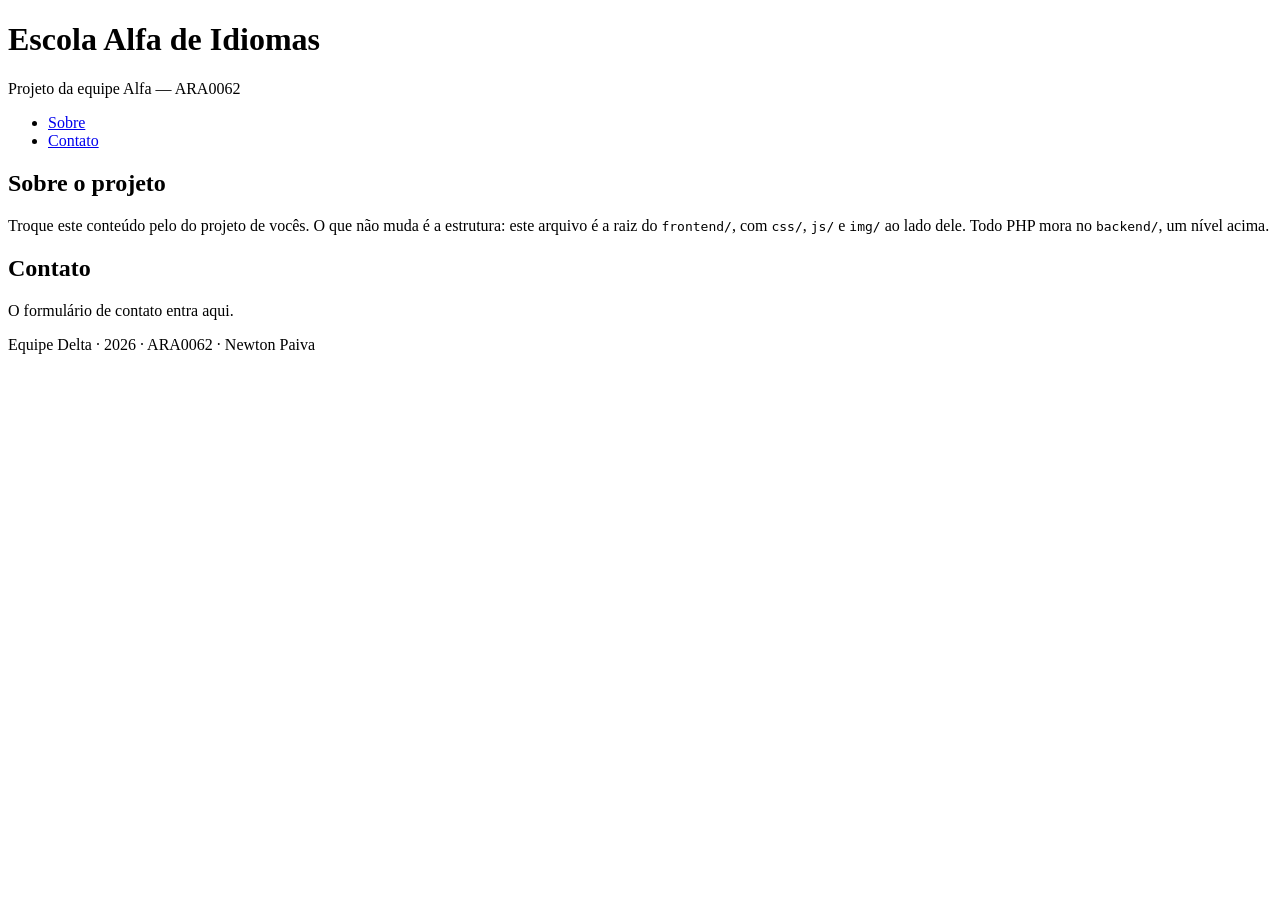
==== frontend/index.html @ ad975818 "Create index.html" ====
<!DOCTYPE html>
<html lang="pt-BR">
  <head>
    <meta charset="UTF-8">
    <meta name="viewport" content="width=device-width, initial-scale=1.0">
    <meta name="description" content="Projeto da disciplina ARA0062 — Equipe Delta.">
    <title>Escola Alfa de Idiomas — Equipe Alfa</title>

    <!--
      O CSS ainda está vazio: ele começa a ser escrito na aula 04.
      A ligação já fica pronta aqui para ninguém ter de lembrar depois.
    -->
    <link rel="stylesheet" href="css/estilo.css">
  </head>

  <body>

    <header>
      <h1>Escola Alfa de Idiomas</h1>
      <p>Projeto da equipe Alfa — ARA0062</p>
    </header>

    <nav>
      <ul>
        <li><a href="#sobre">Sobre</a></li>
        <li><a href="#contato">Contato</a></li>
      </ul>
    </nav>

    <main>
      <section id="sobre">
        <h2>Sobre o projeto</h2>
        <p>
          Troque este conteúdo pelo do projeto de vocês. O que não muda é a
          estrutura: este arquivo é a raiz do <code>frontend/</code>, com
          <code>css/</code>, <code>js/</code> e <code>img/</code> ao lado dele.
          Todo PHP mora no <code>backend/</code>, um nível acima.
        </p>
      </section>

      <section id="contato">
        <h2>Contato</h2>
        <p>O formulário de contato entra aqui.</p>

        <!--
          No ciclo 8, o action deste formulário aponta para o backend:
          <form action="../backend/processa-contato.php" method="post">
          Os dois pontos sobem uma pasta (saem do frontend) antes de entrar
          no backend. Enquanto não há PHP, o action fica em "#".
        -->
      </section>
    </main>

    <footer>
      <p>Equipe Delta &middot; 2026 &middot; ARA0062 &middot; Newton Paiva</p>
    </footer>

    <!--
      O JavaScript também está vazio por enquanto — ele entra no ciclo 6.
      defer faz o script rodar depois que a página terminou de carregar.
    -->
    <script src="js/script.js" defer></script>

  </body>
</html>
---- frontend/css/estilo.css ----
/* ==========================================================================
   ARA0062 — folha de estilos do projeto
   Este arquivo começa vazio de propósito: o CSS entra a partir da aula 04.
   Ele já está ligado ao index.html pela linha
   <link rel="stylesheet" href="css/estilo.css">
   ========================================================================== */
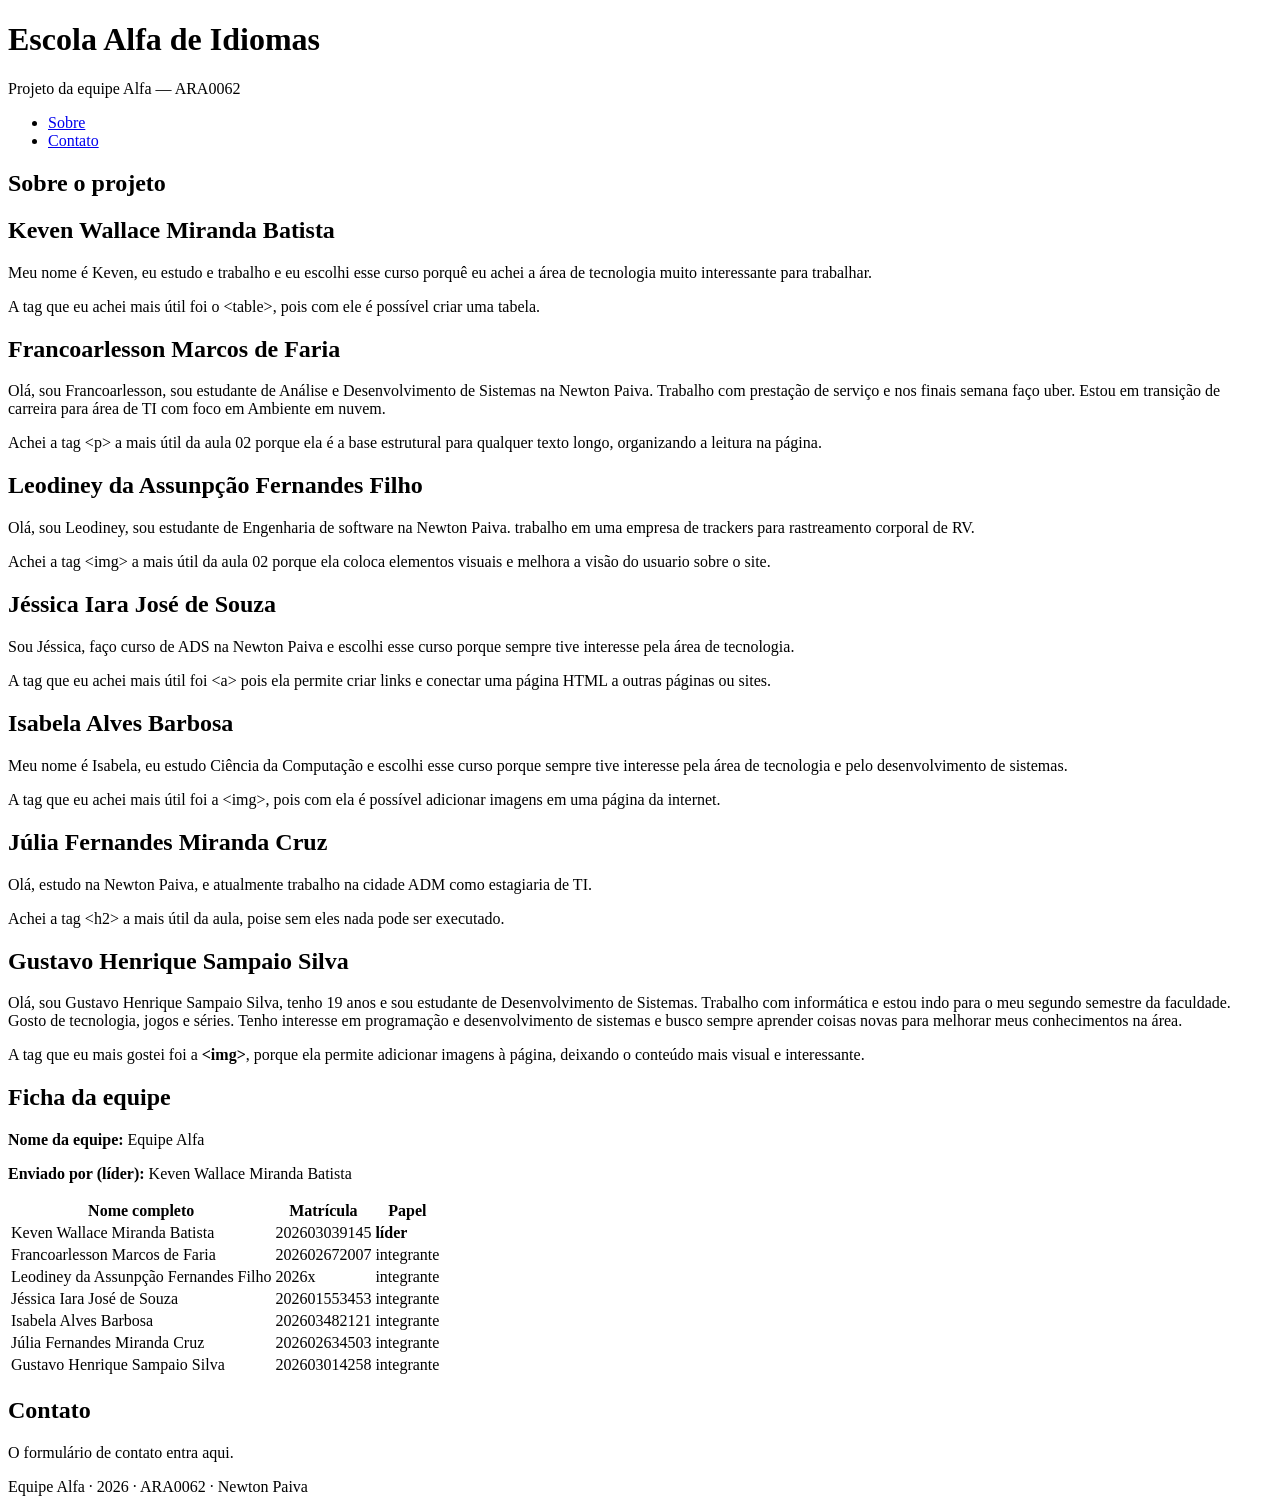
==== commit 5f356d2c: "index.html" ====
--- a/frontend/index.html
+++ b/frontend/index.html
@@ -30,13 +30,84 @@
     <main>
       <section id="sobre">
         <h2>Sobre o projeto</h2>
-        <p>
-          Troque este conteúdo pelo do projeto de vocês. O que não muda é a
-          estrutura: este arquivo é a raiz do <code>frontend/</code>, com
-          <code>css/</code>, <code>js/</code> e <code>img/</code> ao lado dele.
-          Todo PHP mora no <code>backend/</code>, um nível acima.
-        </p>
+          <h2>Keven Wallace Miranda Batista</h2>
+          <p>Meu nome é Keven, eu estudo e trabalho e eu escolhi esse curso porquê eu achei a área de tecnologia muito interessante para trabalhar.</p>
+          <p>A tag que eu achei mais útil foi o &lt;table&gt;, pois com ele é possível criar uma tabela.</p>
+    
+        <h2>Francoarlesson Marcos de Faria</h2>
+          <p>Olá, sou Francoarlesson, sou estudante de Análise e Desenvolvimento de Sistemas na Newton Paiva. Trabalho com prestação de serviço e nos finais semana faço uber. Estou em transição de carreira para área de TI com foco em Ambiente em nuvem.</p>
+          <p>Achei a tag &lt;p&gt; a mais útil da aula 02 porque ela é a base estrutural para qualquer texto longo, organizando a leitura na página.</p>
+    
+        <h2>Leodiney da Assunpção Fernandes Filho</h2>
+          <p>Olá, sou Leodiney, sou estudante de Engenharia de software na Newton Paiva. trabalho em uma empresa de trackers para rastreamento corporal de RV.</p>
+          <p>Achei a tag &lt;img&gt; a mais útil da aula 02 porque ela coloca elementos visuais e melhora a visão do usuario sobre o site.</p>
+
+        <h2>Jéssica Iara José de Souza</h2>
+          <p>Sou Jéssica, faço curso de ADS na Newton Paiva e escolhi esse curso porque sempre tive interesse pela área de tecnologia.</p>
+          <p>A tag que eu achei mais útil foi &lt;a&gt; pois ela permite criar links e conectar uma página HTML a outras páginas ou sites.</p>
+
+        <h2>Isabela Alves Barbosa</h2>
+          <p>Meu nome é Isabela, eu estudo Ciência da Computação e escolhi esse curso porque sempre tive interesse pela área de tecnologia e pelo desenvolvimento de sistemas.</p>
+          <p>A tag que eu achei mais útil foi a &lt;img&gt;, pois com ela é possível adicionar imagens em uma página da internet.</p>
+
+        <h2>Júlia Fernandes Miranda Cruz</h2>
+          <p>Olá, estudo na Newton Paiva, e atualmente trabalho na cidade ADM como estagiaria de TI.</p>
+          <p>Achei a tag &lt;h2&gt; a mais útil da aula, poise sem eles nada pode ser executado.</p>
+
+        <h2>Gustavo Henrique Sampaio Silva</h2>
+          <p>Olá, sou Gustavo Henrique Sampaio Silva, tenho 19 anos e sou estudante de Desenvolvimento de Sistemas. Trabalho com informática e estou indo para o meu segundo semestre da faculdade. Gosto de tecnologia, jogos e séries. Tenho interesse em programação e desenvolvimento de sistemas e busco sempre aprender coisas novas para melhorar meus conhecimentos na área.</p>
+          <p>A tag que eu mais gostei foi a <strong>&lt;img&gt;</strong>, porque ela permite adicionar imagens à página, deixando o conteúdo mais visual e interessante.</p>
       </section>
+    </main>
+
+    <footer>
+        <h2>Ficha da equipe</h2>
+
+        <p><strong>Nome da equipe:</strong> Equipe Alfa</p>
+        <p><strong>Enviado por (líder):</strong> Keven Wallace Miranda Batista</p>
+
+        <table>
+            <tr>
+                <th>Nome completo</th>
+                <th>Matrícula</th>
+                <th>Papel</th>
+            </tr>
+            <tr>
+                <td>Keven Wallace Miranda Batista</td>
+                <td>202603039145</td>
+                <td><strong>líder</strong></td>
+            </tr>
+            <tr>
+                <td>Francoarlesson Marcos de Faria</td>
+                <td>202602672007</td>
+                <td>integrante</td>
+            </tr>
+            <tr>
+                <td>Leodiney da Assunpção Fernandes Filho</td>
+                <td>2026x</td>
+                <td>integrante</td>
+            </tr>
+            <tr>
+                <td>Jéssica Iara José de Souza</td>
+                <td>202601553453</td>
+                <td>integrante</td>
+            </tr>
+            <tr>
+                <td>Isabela Alves Barbosa</td>
+                <td>202603482121</td>
+                <td>integrante</td>
+            </tr>
+            <tr>
+                <td>Júlia Fernandes Miranda Cruz</td>
+                <td>202602634503</td>
+                <td>integrante</td>
+            <tr>
+                <td>Gustavo Henrique Sampaio Silva</td>
+                <td>202603014258</td>
+                <td>integrante</td>
+            </tr>
+        </table>
+    </footer>
 
       <section id="contato">
         <h2>Contato</h2>
@@ -52,7 +123,7 @@
     </main>
 
     <footer>
-      <p>Equipe Delta &middot; 2026 &middot; ARA0062 &middot; Newton Paiva</p>
+      <p>Equipe Alfa &middot; 2026 &middot; ARA0062 &middot; Newton Paiva</p>
     </footer>
 
     <!--
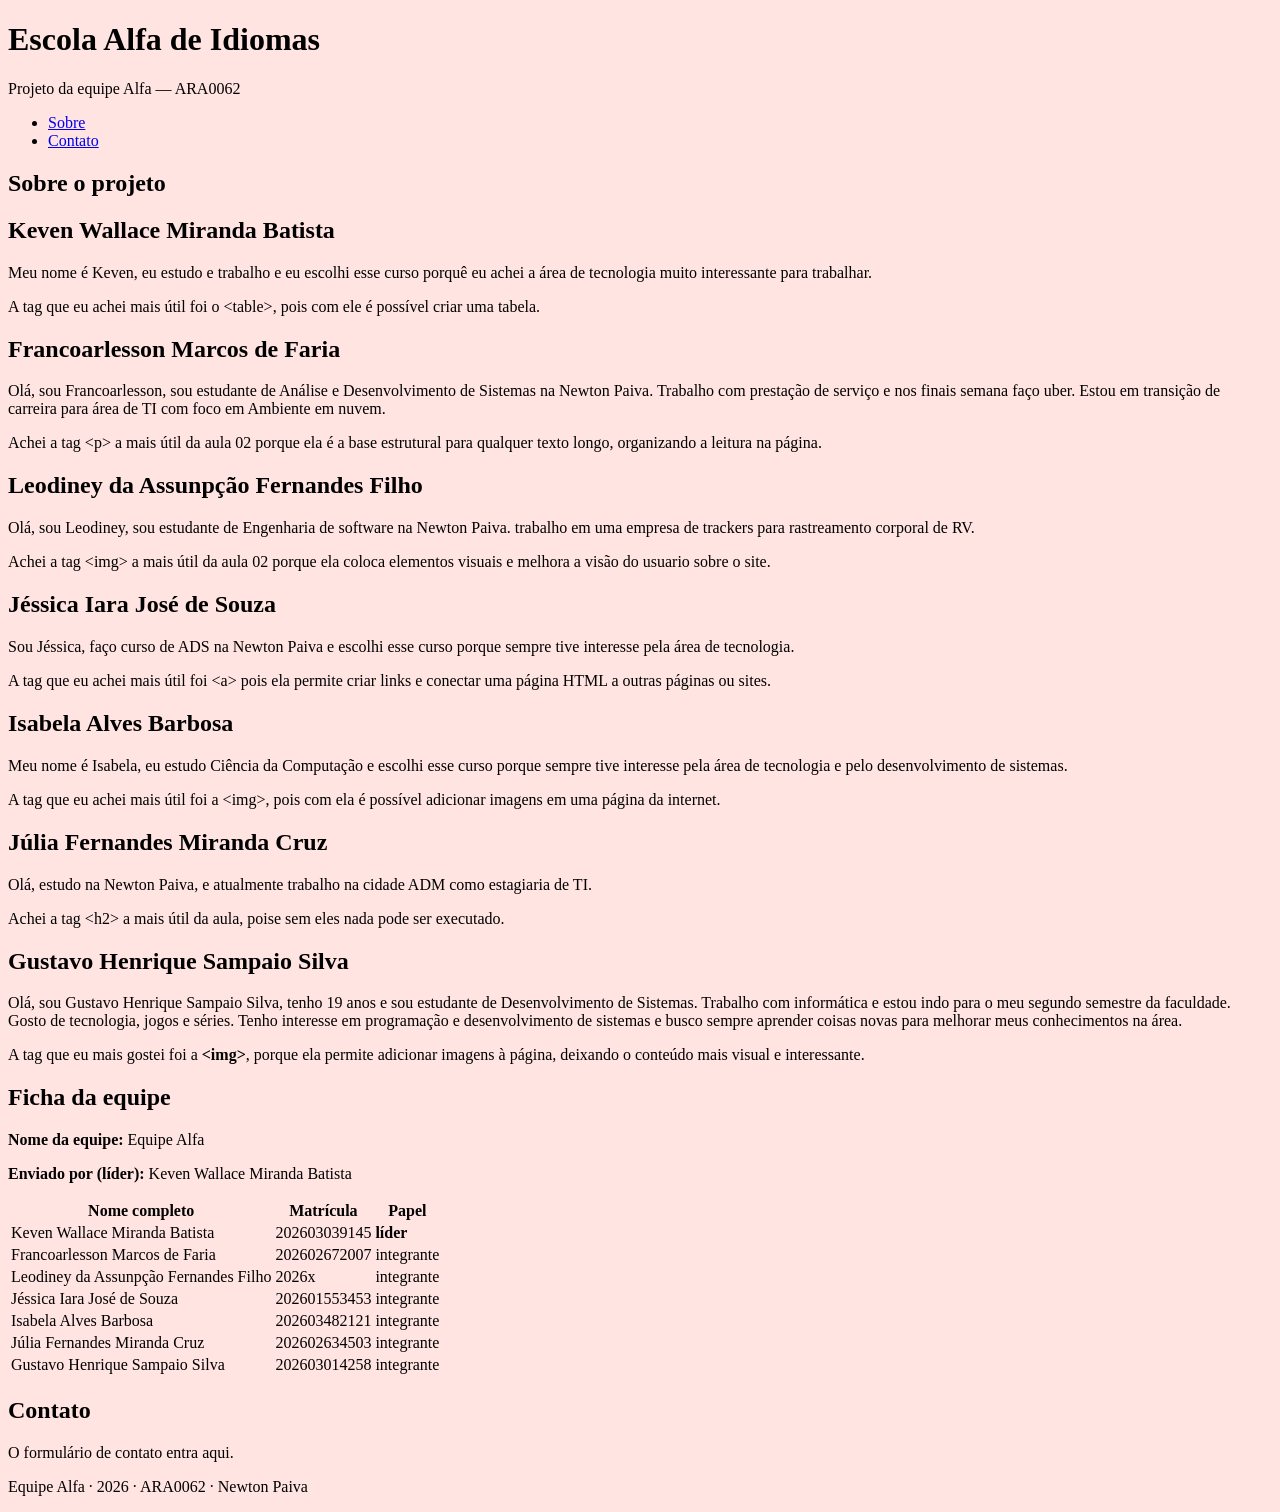
==== commit 1365e4fc: "index.html" ====
--- a/frontend/index.html
+++ b/frontend/index.html
@@ -6,10 +6,6 @@
     <meta name="description" content="Projeto da disciplina ARA0062 — Equipe Delta.">
     <title>Escola Alfa de Idiomas — Equipe Alfa</title>
 
-    <!--
-      O CSS ainda está vazio: ele começa a ser escrito na aula 04.
-      A ligação já fica pronta aqui para ninguém ter de lembrar depois.
-    -->
     <link rel="stylesheet" href="css/estilo.css">
   </head>
 
@@ -120,7 +116,6 @@
           no backend. Enquanto não há PHP, o action fica em "#".
         -->
       </section>
-    </main>
 
     <footer>
       <p>Equipe Alfa &middot; 2026 &middot; ARA0062 &middot; Newton Paiva</p>
--- a/frontend/css/estilo.css
+++ b/frontend/css/estilo.css
@@ -1,6 +1,3 @@
-/* ==========================================================================
-   ARA0062 — folha de estilos do projeto
-   Este arquivo começa vazio de propósito: o CSS entra a partir da aula 04.
-   Ele já está ligado ao index.html pela linha
-   <link rel="stylesheet" href="css/estilo.css">
-   ========================================================================== */
+body {
+   background-color: #ffe4e1;
+}
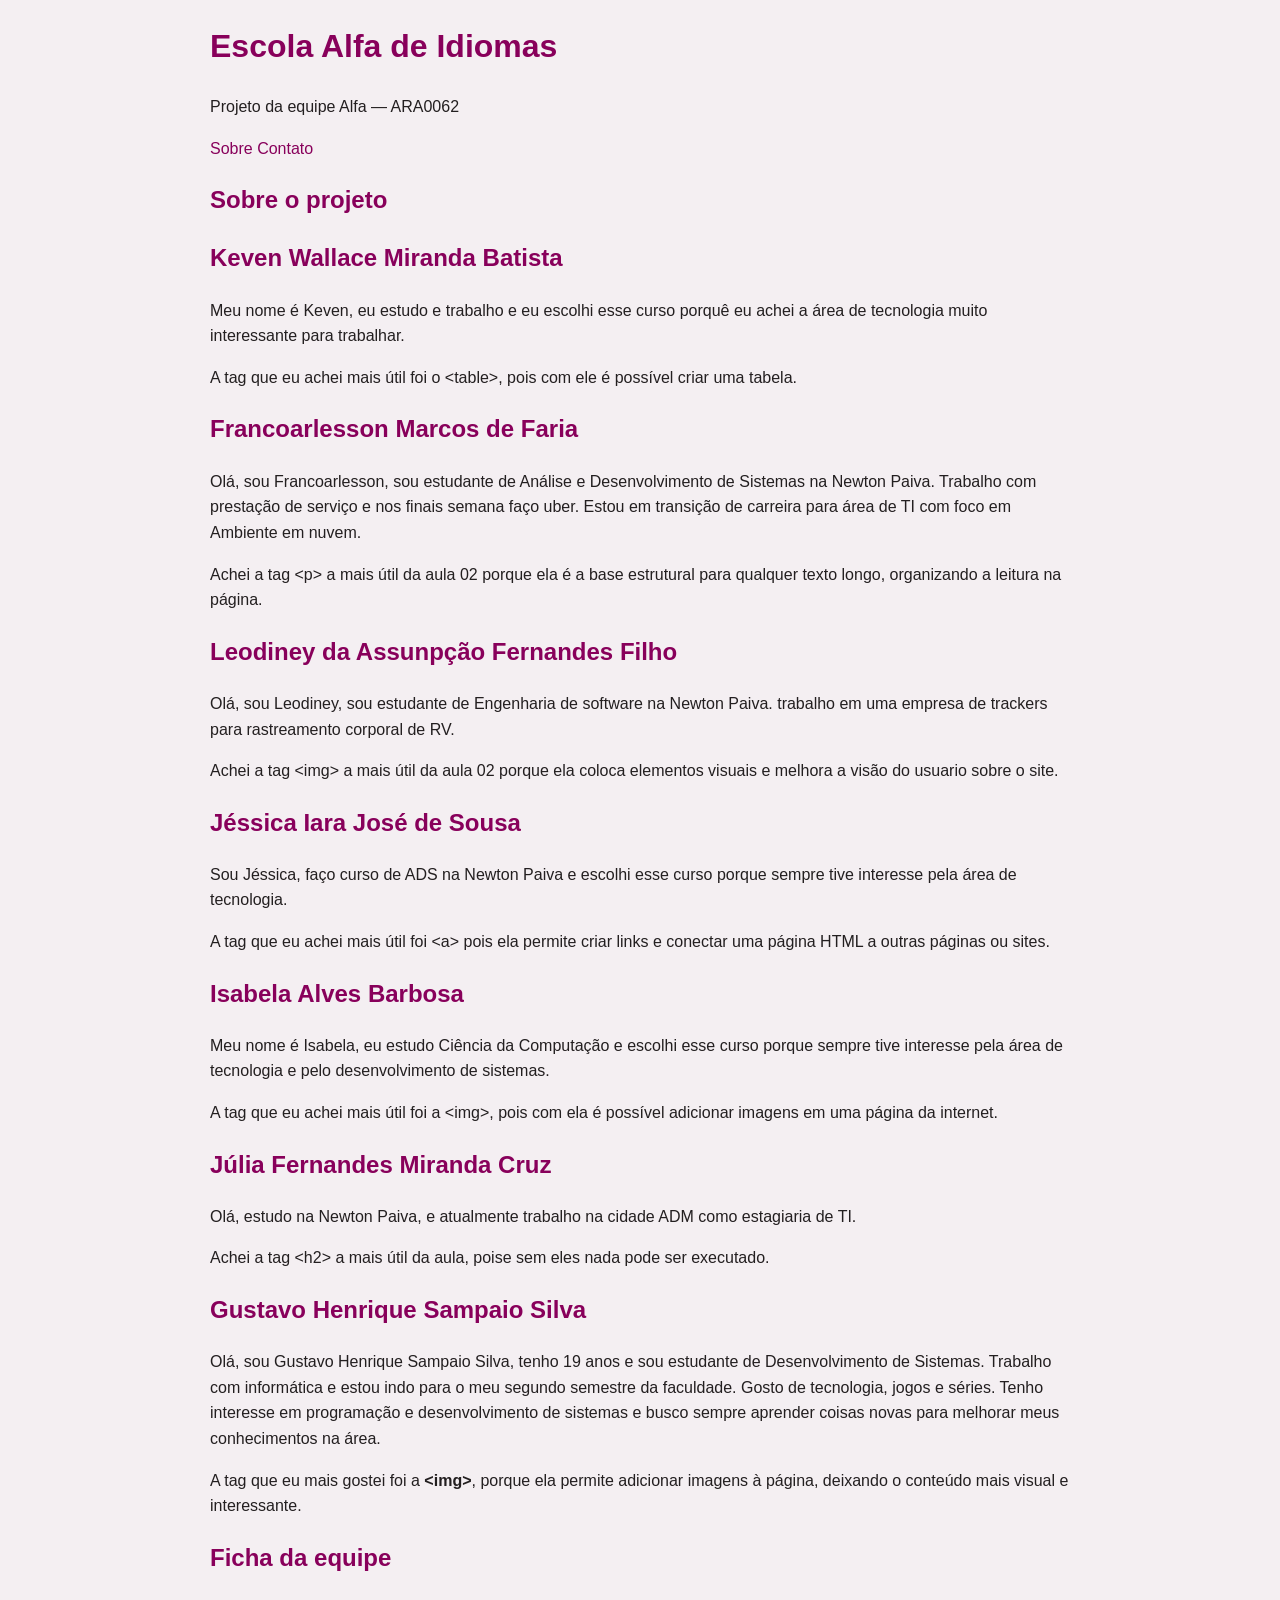
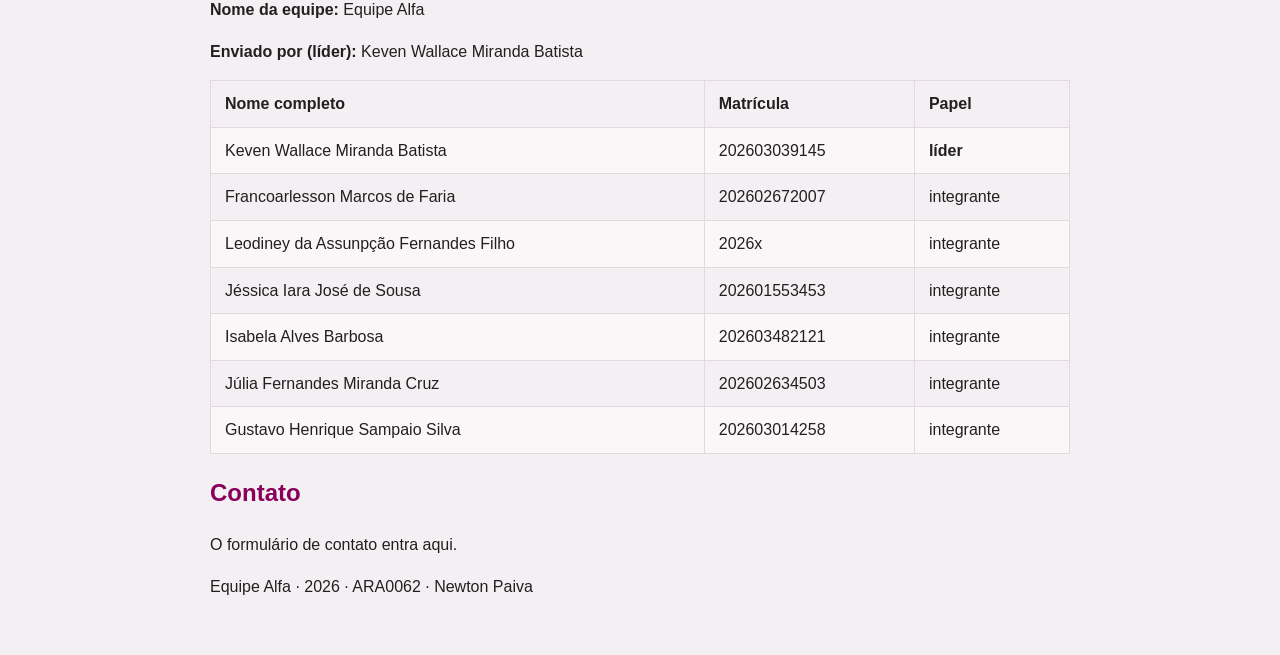
==== commit c565446c: "index.html" ====
--- a/frontend/index.html
+++ b/frontend/index.html
@@ -38,7 +38,7 @@
           <p>Olá, sou Leodiney, sou estudante de Engenharia de software na Newton Paiva. trabalho em uma empresa de trackers para rastreamento corporal de RV.</p>
           <p>Achei a tag &lt;img&gt; a mais útil da aula 02 porque ela coloca elementos visuais e melhora a visão do usuario sobre o site.</p>
 
-        <h2>Jéssica Iara José de Souza</h2>
+        <h2>Jéssica Iara José de Sousa</h2>
           <p>Sou Jéssica, faço curso de ADS na Newton Paiva e escolhi esse curso porque sempre tive interesse pela área de tecnologia.</p>
           <p>A tag que eu achei mais útil foi &lt;a&gt; pois ela permite criar links e conectar uma página HTML a outras páginas ou sites.</p>
 
@@ -84,7 +84,7 @@
                 <td>integrante</td>
             </tr>
             <tr>
-                <td>Jéssica Iara José de Souza</td>
+                <td>Jéssica Iara José de Sousa</td>
                 <td>202601553453</td>
                 <td>integrante</td>
             </tr>
--- a/frontend/css/estilo.css
+++ b/frontend/css/estilo.css
@@ -1,3 +1,70 @@
 body {
-   background-color: #ffe4e1;
+   font-family: Arial, Helvetica, sans-serif;
+   font-size: 16px;
+   line-height: 1.6;
+   color: #231f20;
+   background-color: #f4eff2;
+
+   max-width: 860px;
+   margin: 0 auto;
+   padding: 0 20px 40px;
 }
+
+h1, h2, h3 {
+   color: #88005b;
+}
+
+a {
+   color:#88005b;
+   text-decoration: none;
+}
+
+nav ul {
+   list-style: none;
+   padding: 0;
+}
+
+nav li {
+   display: inline-block;
+}
+
+table {
+   border-collapse: collapse;
+   width: 100%;
+}
+
+th, td {
+   border: 1px solid #e2d8de;
+   padding: 10px 14px;
+   text-align: left;
+}
+
+thead th {
+   background-color: #053e60;
+   color: #ffffff;
+}
+
+tbody tr:nth-child(even) {
+   background-color: #faf7f9;
+}
+
+fieldset {
+   border: 1px solid #e2d8de;
+   border-radius: 6px;
+   padding: 18px 20px 6px;
+}
+
+label {
+   display: block;
+   font-weight: bold;
+}
+
+input[type="text"],
+input[type="email"],
+textarea {
+   width: 100%;
+   padding: 10px 12px;
+   font-family: inherit;
+}
+
+button { cursor: pointer; }
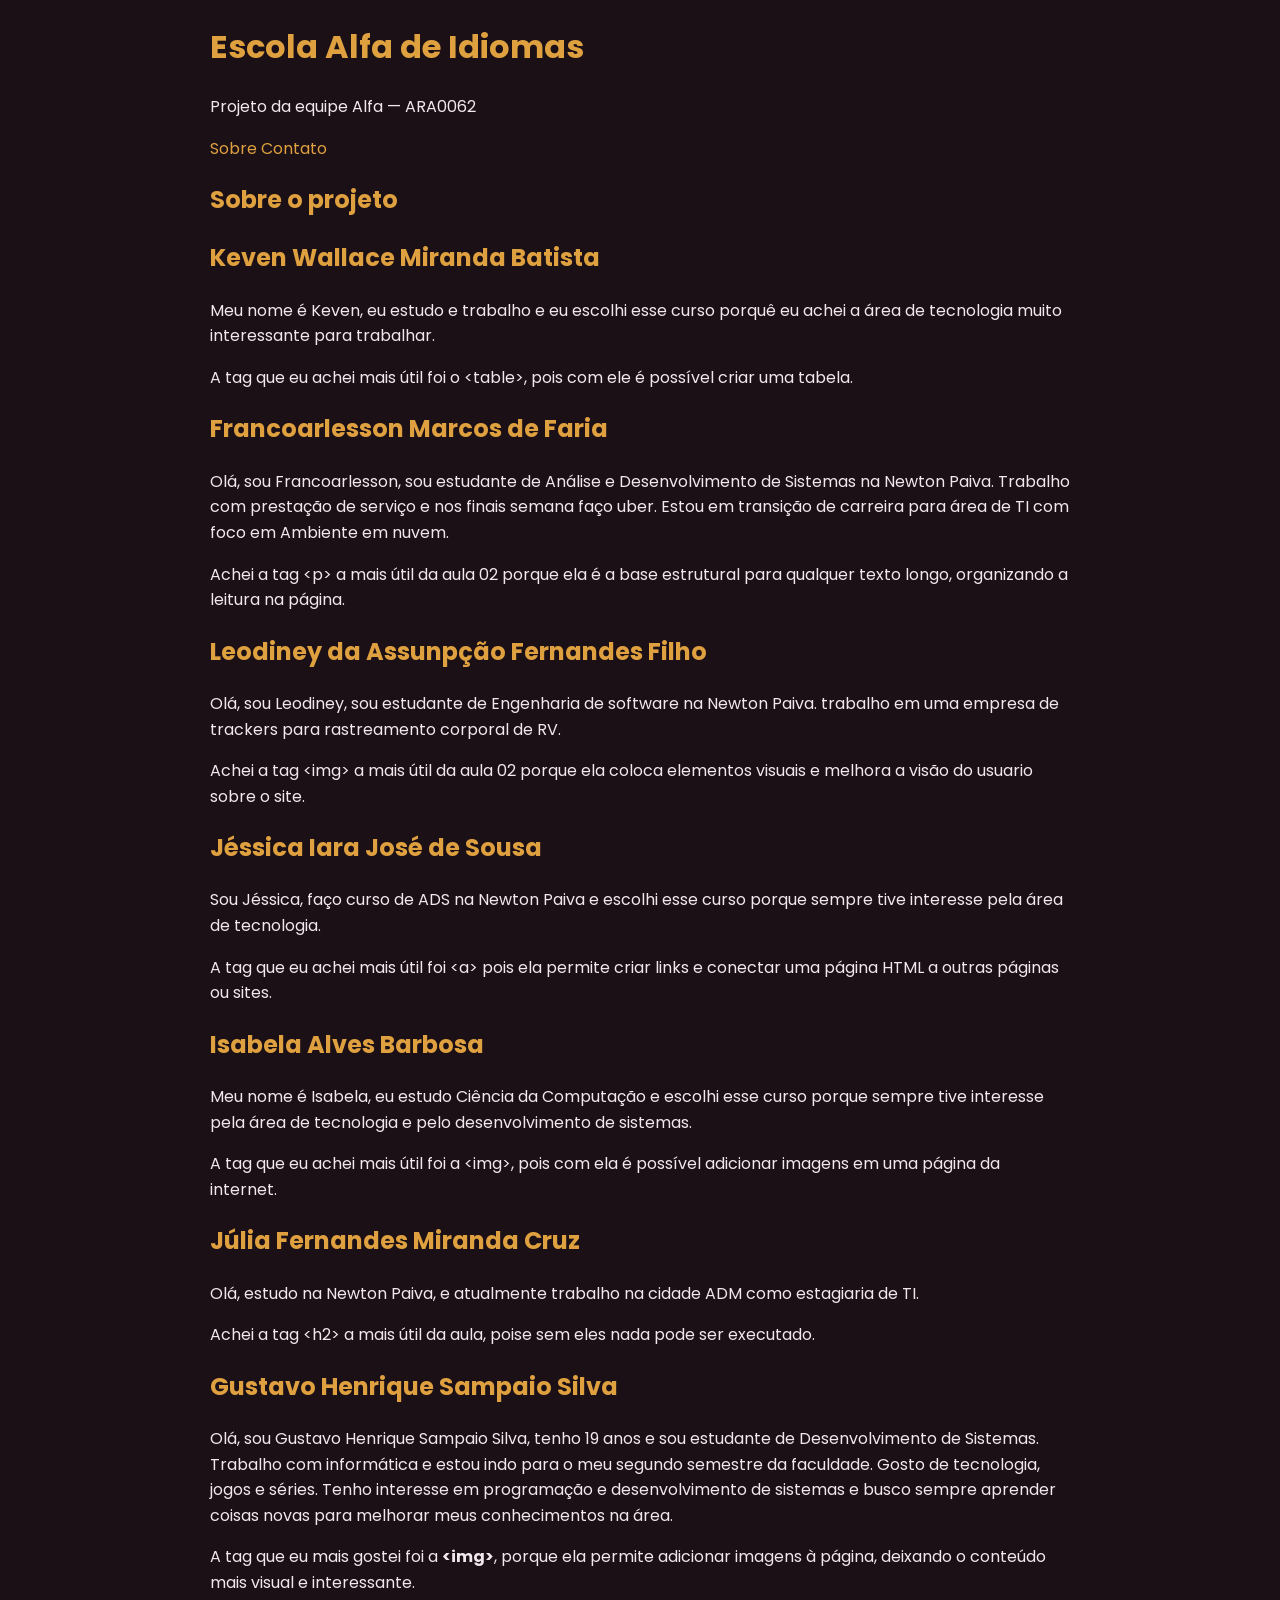
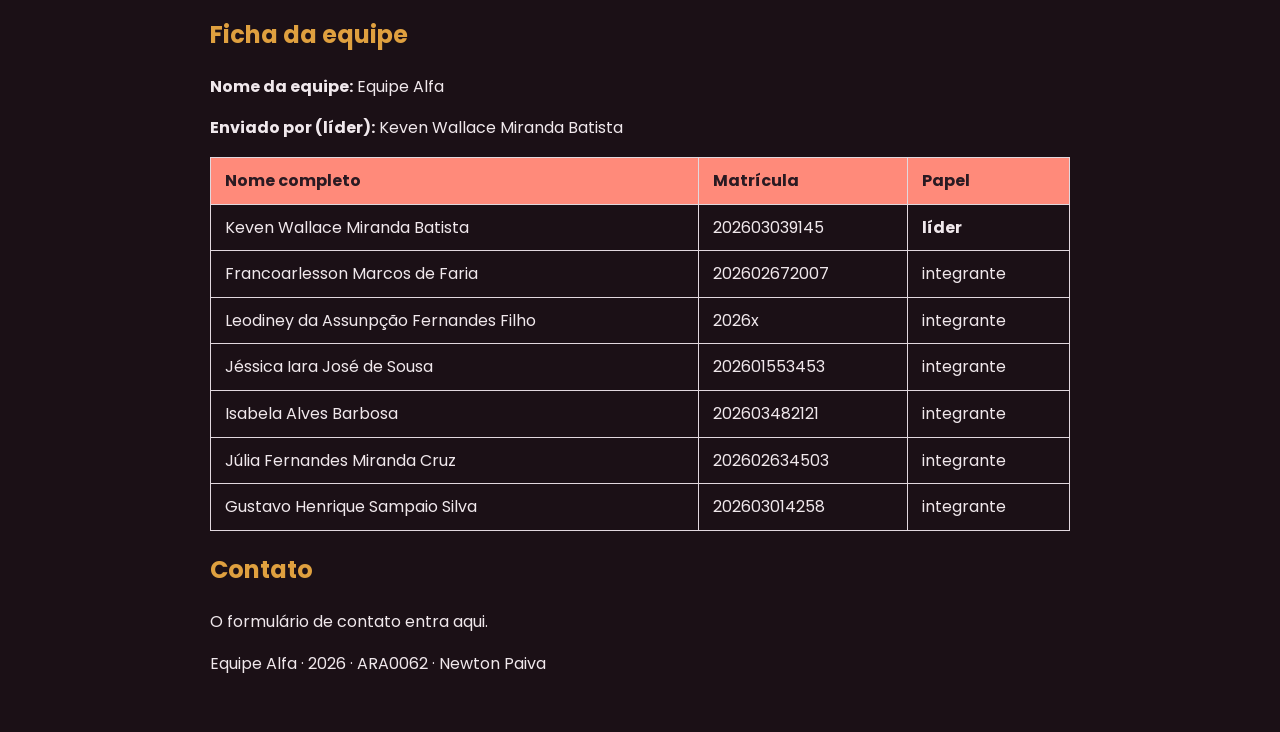
==== commit 2c8d319b: "Update index.html" ====
--- a/frontend/index.html
+++ b/frontend/index.html
@@ -7,6 +7,11 @@
     <title>Escola Alfa de Idiomas — Equipe Alfa</title>
 
     <link rel="stylesheet" href="css/estilo.css">
+    <link href="https://fonts.googleapis.com/css2?family=Poppins:wght@400;600&display=swap"
+      rel="stylesheet">
+    <link rel="stylesheet"
+      href="css/tema-noite.css">
+
   </head>
 
   <body>
--- a/frontend/css/estilo.css
+++ b/frontend/css/estilo.css
@@ -1,9 +1,19 @@
+:root {
+   --principal: #88005b;         /* cabeçalho em títulos */
+   --sobre-principal: #ffffff;   /* texto em cima dela */
+   --apoio: #053e60;             /* botões, destaques */
+   --fundo: #f4eff2;             /* fundo da página*/
+   --superficie: #ffffff;        /* cartões, conteúdo */
+   --texto: #231f20;             /* cor das letras */
+   --fonte: "Poppins", Arial, sans-serif;
+}
+
 body {
-   font-family: Arial, Helvetica, sans-serif;
-   font-size: 16px;
+   font-family: var(--fonte);
+   font-size: 1rem;                 /* 16px */
    line-height: 1.6;
-   color: #231f20;
-   background-color: #f4eff2;
+   color: var(--texto);
+   background-color: var(--fundo);
 
    max-width: 860px;
    margin: 0 auto;
@@ -11,11 +21,14 @@
 }
 
 h1, h2, h3 {
-   color: #88005b;
+   color: var(--principal);
+   h1 { font-size: 2.5rem };
+   h2 { font-size: 1.75rem };
+   h3 { font-size: 1.25rem };
 }
 
 a {
-   color:#88005b;
+   color: var(--principal);
    text-decoration: none;
 }
 
@@ -39,13 +52,13 @@
    text-align: left;
 }
 
-thead th {
-   background-color: #053e60;
-   color: #ffffff;
+thead, th {
+   background-color: var(--apoio);
+   color: var(--superficie);
 }
 
 tbody tr:nth-child(even) {
-   background-color: #faf7f9;
+   background-color: var(--fundo);
 }
 
 fieldset {
--- a/frontend/css/tema-noite.css
+++ b/frontend/css/tema-noite.css
@@ -0,0 +1,7 @@
+:root {
+    --principal: #dfa03f;
+    --sobre-principal: #1b1016; /* agora ele inverte */
+    --apoio: #ff8a7a;
+    --fundo: #1b1016;
+    --superficie: #2a1a22;
+    --texto: #f0e8ec;
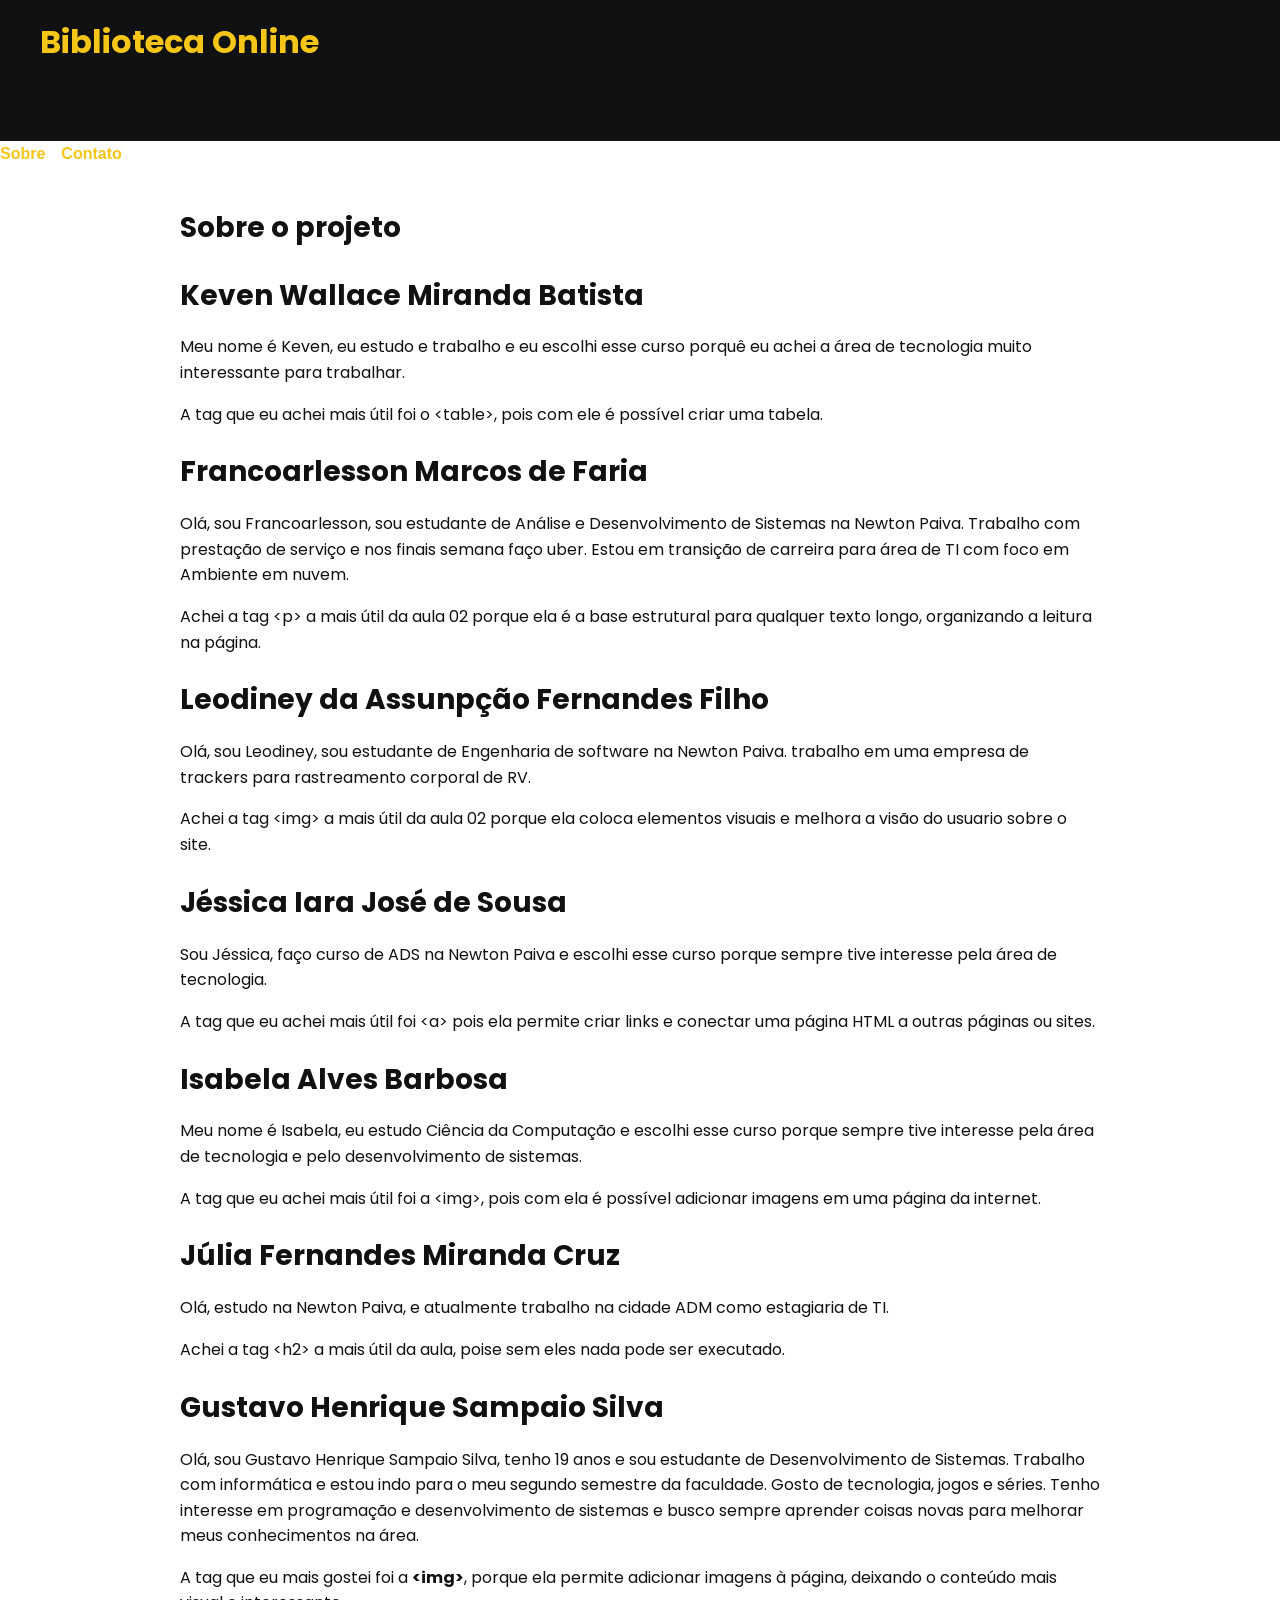
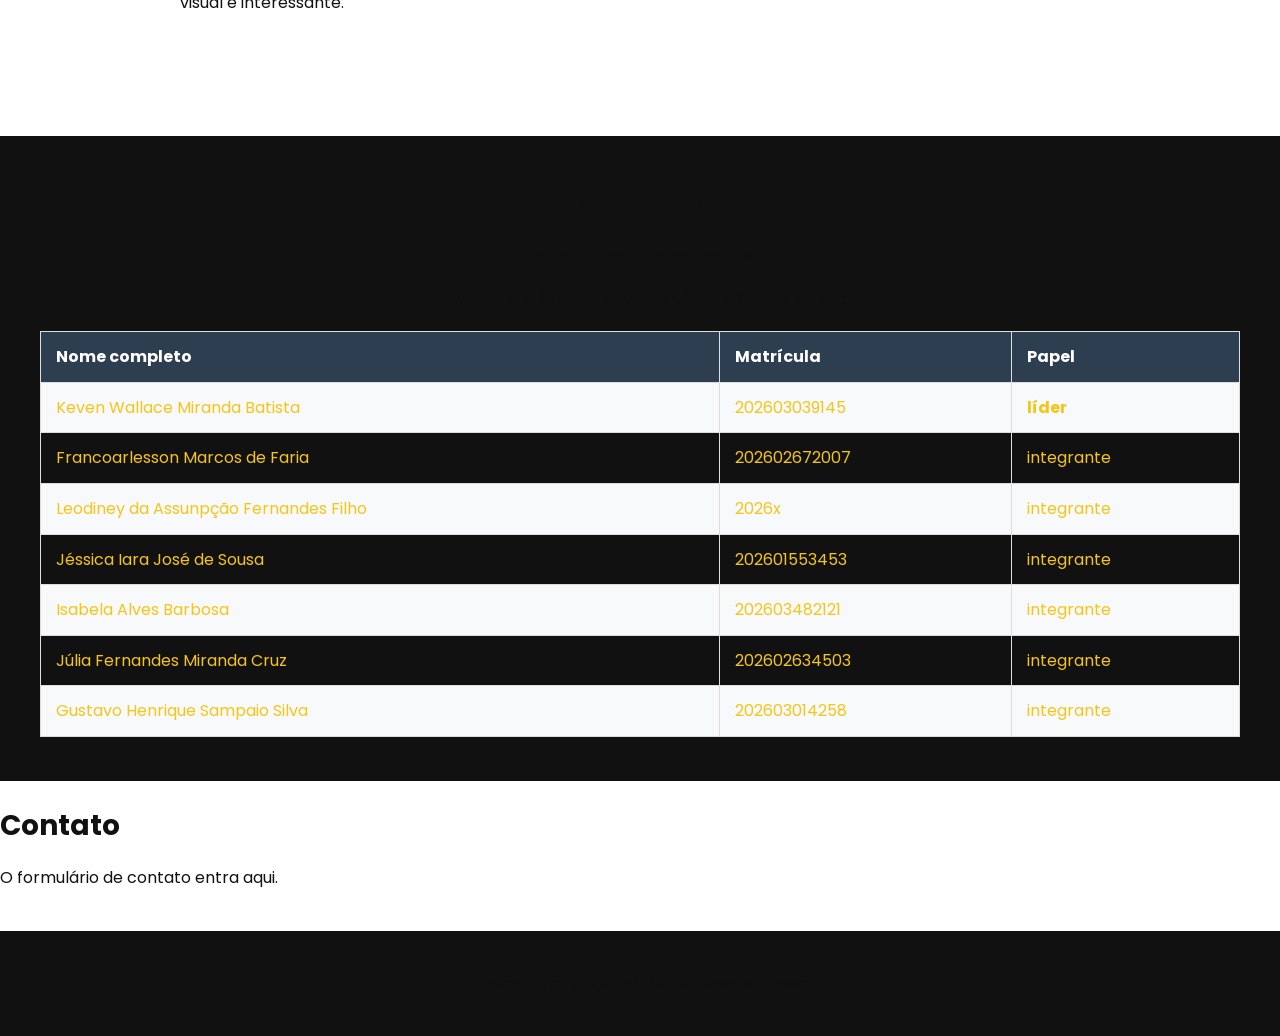
==== commit d341f21e: "Update index.html" ====
--- a/frontend/index.html
+++ b/frontend/index.html
@@ -4,20 +4,19 @@
     <meta charset="UTF-8">
     <meta name="viewport" content="width=device-width, initial-scale=1.0">
     <meta name="description" content="Projeto da disciplina ARA0062 — Equipe Delta.">
-    <title>Escola Alfa de Idiomas — Equipe Alfa</title>
+    <title>Biblioteca Online — Equipe Alfa</title>
 
     <link rel="stylesheet" href="css/estilo.css">
     <link href="https://fonts.googleapis.com/css2?family=Poppins:wght@400;600&display=swap"
       rel="stylesheet">
-    <link rel="stylesheet"
-      href="css/tema-noite.css">
+    <!-- <link rel="stylesheet" href="css/tema-noite.css"> -->
 
   </head>
 
   <body>
 
     <header>
-      <h1>Escola Alfa de Idiomas</h1>
+      <h1>Biblioteca Online</h1>
       <p>Projeto da equipe Alfa — ARA0062</p>
     </header>
 
--- a/frontend/css/estilo.css
+++ b/frontend/css/estilo.css
@@ -1,83 +1,292 @@
+/* --------------------------------------------------------------------------
+1. O :root e o tema — Keven Wallace Miranda
+-------------------------------------------------------------------------- */
 :root {
-   --principal: #88005b;         /* cabeçalho em títulos */
-   --sobre-principal: #ffffff;   /* texto em cima dela */
-   --apoio: #053e60;             /* botões, destaques */
-   --fundo: #f4eff2;             /* fundo da página*/
+   *, *::before, *::after {
+   box-sizing: border-box;
+   }
+   --principal: #111111;         /* cabeçalho em títulos */
+   --sobre-principal: #F5C518;   /* texto em cima dela */
+   --apoio: #f5c518;             /* botões, destaques */
+   --fundo: #ffffff;             /* fundo da página*/
    --superficie: #ffffff;        /* cartões, conteúdo */
-   --texto: #231f20;             /* cor das letras */
+   --texto: #111111;             /* cor das letras */
    --fonte: "Poppins", Arial, sans-serif;
-}
-
+
+    --e-1: 0.5rem;
+    --e-2: 1rem;
+    --e-3: 1.5rem;
+    --e-4: 2.5rem;
+}
+
+/* --------------------------------------------------------------------------
+2. Tipografia — 
+-------------------------------------------------------------------------- */
+
+
+/* --------------------------------------------------------------------------
+3. Página e conteúdo — Júlia Fernandes Miranda
+-------------------------------------------------------------------------- */
 body {
-   font-family: var(--fonte);
-   font-size: 1rem;                 /* 16px */
-   line-height: 1.6;
-   color: var(--texto);
-   background-color: var(--fundo);
-
-   max-width: 860px;
-   margin: 0 auto;
-   padding: 0 20px 40px;
-}
-
-h1, h2, h3 {
-   color: var(--principal);
-   h1 { font-size: 2.5rem };
-   h2 { font-size: 1.75rem };
-   h3 { font-size: 1.25rem };
-}
-
+  background-color: var(--fundo);
+  color: var(--texto);
+  font-family: var(--fonte);
+  font-size: 1rem;
+  line-height: 1.6;
+  margin: 0;
+  padding: 0;
+}
+
+/* Estrutura central da página com a escala em rem */
+main {
+  max-width: 1000px;
+  margin: 0 auto;
+  padding: var(--e-2) var(--e-4) var(--e-4);
+}
+
+/* Respiro vertical entre as seções */
+section {
+  margin-bottom: var(--e-4);
+}
+
+/* Subtítulos com cores do root e hierarquia em rem */
+h2 {
+  color: var(--principal);
+  font-size: 1.75rem;
+  margin-bottom: var(--e-2);
+}
+
+h3 {
+  color: var(--principal);
+  font-size: 1.25rem;
+  margin-bottom: var(--e-1);
+}
+
+/* Parágrafos e espaçamento entre textos */
+p {
+  margin-bottom: var(--e-2);
+  color: var(--texto);
+}
+
+/* Links com cores da paleta e estados */
 a {
-   color: var(--principal);
-   text-decoration: none;
+  color: var(--principal);
+  text-decoration: underline;
+}
+
+a:hover {
+  color: var(--principal-escuro);
+}
+
+/* Imagens responsivas para não quebrar a largura da página */
+img {
+  max-width: 100%;
+  height: auto;
+  display: block;
+  margin: var(--e-2) 0;
+  border-radius: 4px;
+}
+
+/* Listas (ordenadas e não ordenadas) */
+ul, ol {
+  margin-bottom: var(--e-2);
+  padding-left: var(--e-3);
+  color: var(--texto);
+}
+
+li {
+  margin-bottom: var(--e-1);
+}
+
+/* --------------------------------------------------------------------------
+4. Cabeçalho e menu — Jéssica Iara
+-------------------------------------------------------------------------- */
+header {
+  background-color: var(--principal);
+  color: var(--sobre-principal);
+  padding: var(--e-2) var(--e-4);
+}
+
+header h1 {
+  color: var(--sobre-principal);
+  font-size: 2rem;
+  margin: 0 0 var(--e-2);
 }
 
 nav ul {
-   list-style: none;
-   padding: 0;
+  display: flex;
+  gap: var(--e-2);
+  list-style: none;
+  margin: 0;
+  padding: 0;
 }
 
 nav li {
-   display: inline-block;
-}
-
+  margin: 0;
+}
+
+nav a {
+  color: var(--sobre-principal);
+  text-decoration: none;
+  font-weight: 600;
+}
+
+nav a:hover {
+  color: #ffffff;
+}
+
+/* --------------------------------------------------------------------------
+5. Tabela — Francoarlesson Marcos
+-------------------------------------------------------------------------- */
 table {
-   border-collapse: collapse;
-   width: 100%;
+    /* Remove os espaços duplos entre as bordas das células */
+    border-collapse: collapse; 
+    width: 100%;
+    margin: 20px 0;
+}
+
+caption {
+    /* Estilização do título/legenda da tabela */
+    padding: 10px;
+    font-weight: bold;
+    font-size: 1.2rem;
+    text-align: left;
 }
 
 th, td {
-   border: 1px solid #e2d8de;
-   padding: 10px 14px;
-   text-align: left;
-}
-
-thead, th {
-   background-color: var(--apoio);
-   color: var(--superficie);
-}
-
+    /* Preenchimento e bordas individuais */
+    padding: 12px 15px;
+    text-align: left;
+    border: 1px solid #ddd; 
+}
+
+th {
+    /* Cabeçalho em cor: você pode trocar pela var(--cor-primaria) se a Parte 1 tiver criado */
+    background-color: #2c3e50; 
+    color: #ffffff;
+    font-weight: bold;
+}
+
+/* Efeito Zebra: aplica fundo cinza claro nas linhas pares */
 tbody tr:nth-child(even) {
-   background-color: var(--fundo);
-}
-
+    background-color: #f8f9fa;
+}
+
+/* Opcional: leve destaque ao passar o mouse para melhorar a usabilidade */
+tbody tr:hover {
+    background-color: #f1f1f1;
+}
+
+/* --------------------------------------------------------------------------
+6. Formulário e rodapé — Isabela Alves Barbosa
+-------------------------------------------------------------------------- */
+
+/* Agrupamento do formulário */
 fieldset {
-   border: 1px solid #e2d8de;
-   border-radius: 6px;
-   padding: 18px 20px 6px;
-}
-
+  border: 1px solid var(--linha);
+  border-radius: 0.5rem;
+  background: var(--superficie);
+  padding: var(--e-3);
+  margin-bottom: var(--e-3);
+}
+
+legend {
+  padding: 0 var(--e-1);
+  font-weight: 600;
+  color: var(--principal);
+}
+
+/* Label em bloco, em cima do campo */
 label {
-   display: block;
-   font-weight: bold;
-}
-
+  display: block;
+  margin-bottom: var(--e-1);
+  font-weight: 600;
+  color: var(--texto);
+}
+
+/* Campos escolhidos pelo type */
 input[type="text"],
 input[type="email"],
+input[type="tel"],
+input[type="password"],
+select,
 textarea {
-   width: 100%;
-   padding: 10px 12px;
-   font-family: inherit;
-}
-
-button { cursor: pointer; }
+  display: block;
+  width: 100%;
+  padding: var(--e-1) var(--e-2);
+  margin-bottom: var(--e-3);
+  font-family: var(--fonte);
+  font-size: 1rem;
+  color: var(--texto);
+  background: var(--fundo);
+  border: 1px solid var(--linha);
+  border-radius: 0.375rem;
+}
+
+input[type="checkbox"],
+input[type="radio"] {
+  margin-right: var(--e-1);
+}
+
+/* Foco visível (nunca tire o outline sem pôr algo no lugar) */
+input:focus,
+select:focus,
+textarea:focus,
+button:focus {
+  outline: 3px solid var(--realce);
+  outline-offset: 2px;
+}
+
+/* Botões: base compartilhada */
+button,
+input[type="submit"] {
+  padding: var(--e-1) var(--e-3);
+  font-family: var(--fonte);
+  font-size: 1rem;
+  font-weight: 600;
+  border-radius: 0.375rem;
+  cursor: pointer;
+}
+
+/* Botão principal: peso visual alto (preenchido) */
+button,
+button[type="submit"],
+input[type="submit"] {
+  background: var(--principal);
+  color: var(--sobre-principal);
+  border: 2px solid var(--principal);
+}
+
+button:hover,
+button[type="submit"]:hover,
+input[type="submit"]:hover {
+  background: var(--principal-escuro);
+  border-color: var(--principal-escuro);
+}
+
+/* Botão secundário: peso visual baixo (só contorno) */
+button[type="reset"],
+button.secundario {
+  background: transparent;
+  color: var(--principal);
+  border: 2px solid var(--principal);
+}
+
+button[type="reset"]:hover,
+button.secundario:hover {
+  background: var(--fundo);
+}
+
+/* Rodapé */
+footer {
+  margin-top: var(--e-4);
+  padding: var(--e-3) var(--e-4);
+  background: var(--principal);
+  color: var(--sobre-principal);
+  text-align: center;
+}
+
+footer a {
+  color: var(--sobre-principal);
+  text-decoration: underline;
+}
--- a/frontend/css/tema-noite.css
+++ b/frontend/css/tema-noite.css
@@ -5,3 +5,4 @@
     --fundo: #1b1016;
     --superficie: #2a1a22;
     --texto: #f0e8ec;
+}
